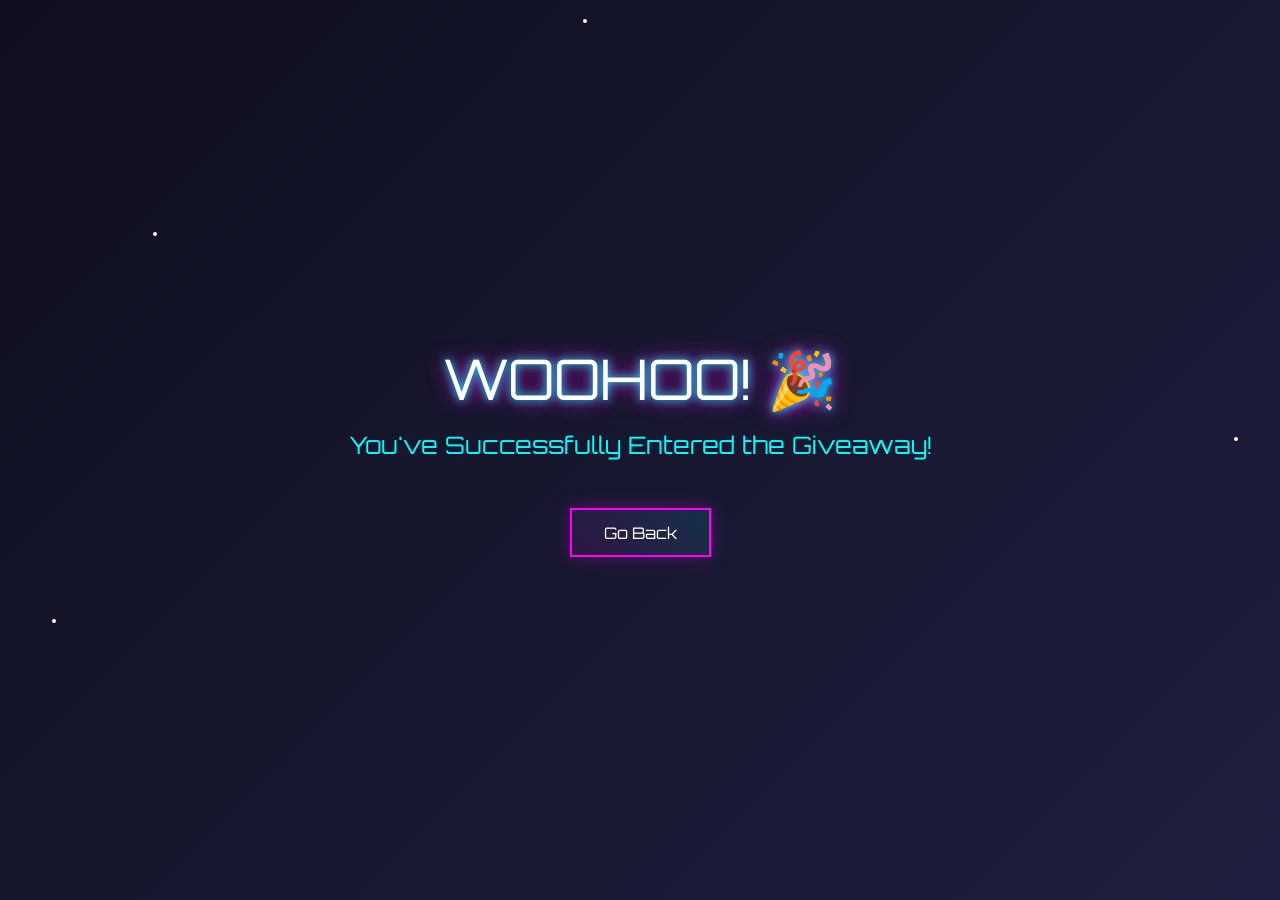
==== congrats.html @ d5685cb9 "Add files via upload" ====
<!DOCTYPE html>
<html>
<head>
  <meta charset="utf-8">
  <meta name="viewport" content="width=device-width">
  <title>Congratulations!</title>
  <style>
    body {
      background: linear-gradient(135deg, #0f0f1f 0%, #1f1f3f 100%);
      font-family: 'Orbitron', sans-serif;
      color: #fff;
      min-height: 100vh;
      display: flex;
      justify-content: center;
      align-items: center;
      margin: 0;
      text-align: center;
      overflow: hidden;
    }
    
    .congrats-container {
      position: relative;
      z-index: 2;
    }
    
    .congrats-text {
      font-size: 3.5rem;
      text-shadow: 0 0 10px #0ff,
                   0 0 20px #f0f;
      animation: glowText 2s ease-in-out infinite alternate;
      margin-bottom: 1rem;
    }
    
    .sub-text {
      font-size: 1.5rem;
      color: #0ff;
      animation: float 3s ease-in-out infinite;
      margin-bottom: 2rem;
    }

    .back-button {
      padding: 0.8rem 2rem;
      font-size: 1rem;
      color: #fff;
      background: linear-gradient(45deg, rgba(255, 0, 255, 0.1), rgba(0, 255, 255, 0.1));
      border: 2px solid #f0f;
      cursor: pointer;
      transition: all 0.3s ease;
      text-decoration: none;
      display: inline-block;
      margin-top: 1rem;
      box-shadow: 0 0 15px rgba(255, 0, 255, 0.3);
    }

    .back-button:hover {
      background: linear-gradient(45deg, rgba(255, 0, 255, 0.2), rgba(0, 255, 255, 0.2));
      border-color: #0ff;
      box-shadow: 0 0 30px rgba(0, 255, 255, 0.5);
    }
    
    .particles {
      position: fixed;
      width: 100%;
      height: 100%;
      pointer-events: none;
    }
    
    @keyframes glowText {
      from { text-shadow: 0 0 10px #0ff, 0 0 20px #f0f; }
      to { text-shadow: 0 0 20px #0ff, 0 0 40px #f0f; }
    }
    
    @keyframes float {
      0%, 100% { transform: translateY(0); }
      50% { transform: translateY(-10px); }
    }

    /* Add sparkle animation */
    .sparkle {
      position: absolute;
      width: 4px;
      height: 4px;
      background: #fff;
      border-radius: 50%;
      animation: sparkle 1.5s linear infinite;
    }

    @keyframes sparkle {
      0% { transform: scale(0); opacity: 0; }
      50% { transform: scale(1); opacity: 1; }
      100% { transform: scale(0); opacity: 0; }
    }
  </style>
  <link href="https://fonts.googleapis.com/css2?family=Orbitron:wght@400;700&display=swap" rel="stylesheet">
</head>
<body>
  <div class="congrats-container">
    <div class="congrats-text">WOOHOO! 🎉</div>
    <div class="sub-text">You've Successfully Entered the Giveaway!</div>
    <a href="index.html" class="back-button">Go Back</a>
  </div>
  <script>
    // Add random sparkles
    function createSparkle() {
      const sparkle = document.createElement('div');
      sparkle.className = 'sparkle';
      sparkle.style.left = Math.random() * window.innerWidth + 'px';
      sparkle.style.top = Math.random() * window.innerHeight + 'px';
      document.body.appendChild(sparkle);
      setTimeout(() => sparkle.remove(), 1500);
    }
    setInterval(createSparkle, 200);
  </script>
</body>
</html>
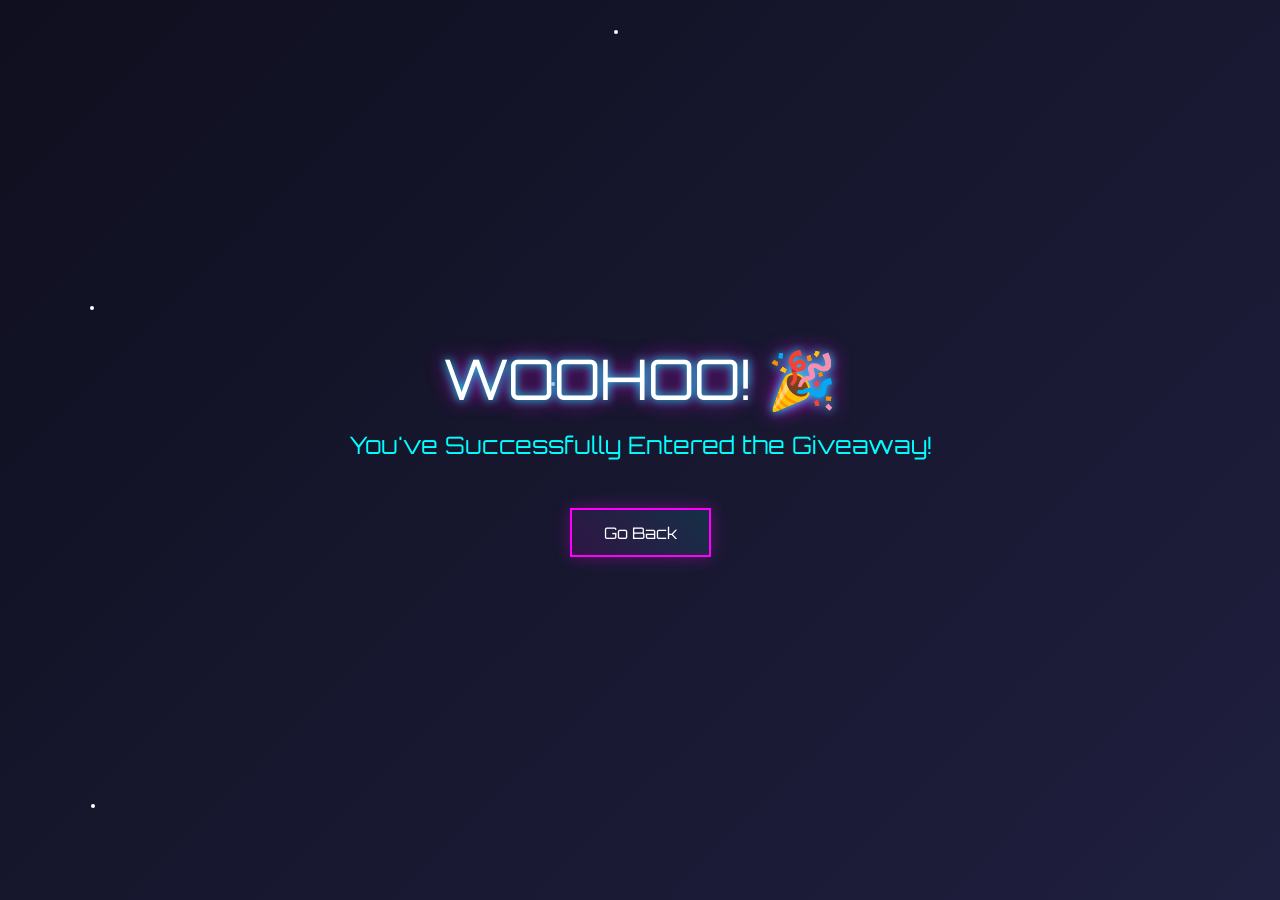
==== commit 40210dcc: "Update congrats.html" ====
--- a/congrats.html
+++ b/congrats.html
@@ -98,7 +98,7 @@
   <div class="congrats-container">
     <div class="congrats-text">WOOHOO! 🎉</div>
     <div class="sub-text">You've Successfully Entered the Giveaway!</div>
-    <a href="index.html" class="back-button">Go Back</a>
+    <a href="index" class="back-button">Go Back</a>
   </div>
   <script>
     // Add random sparkles
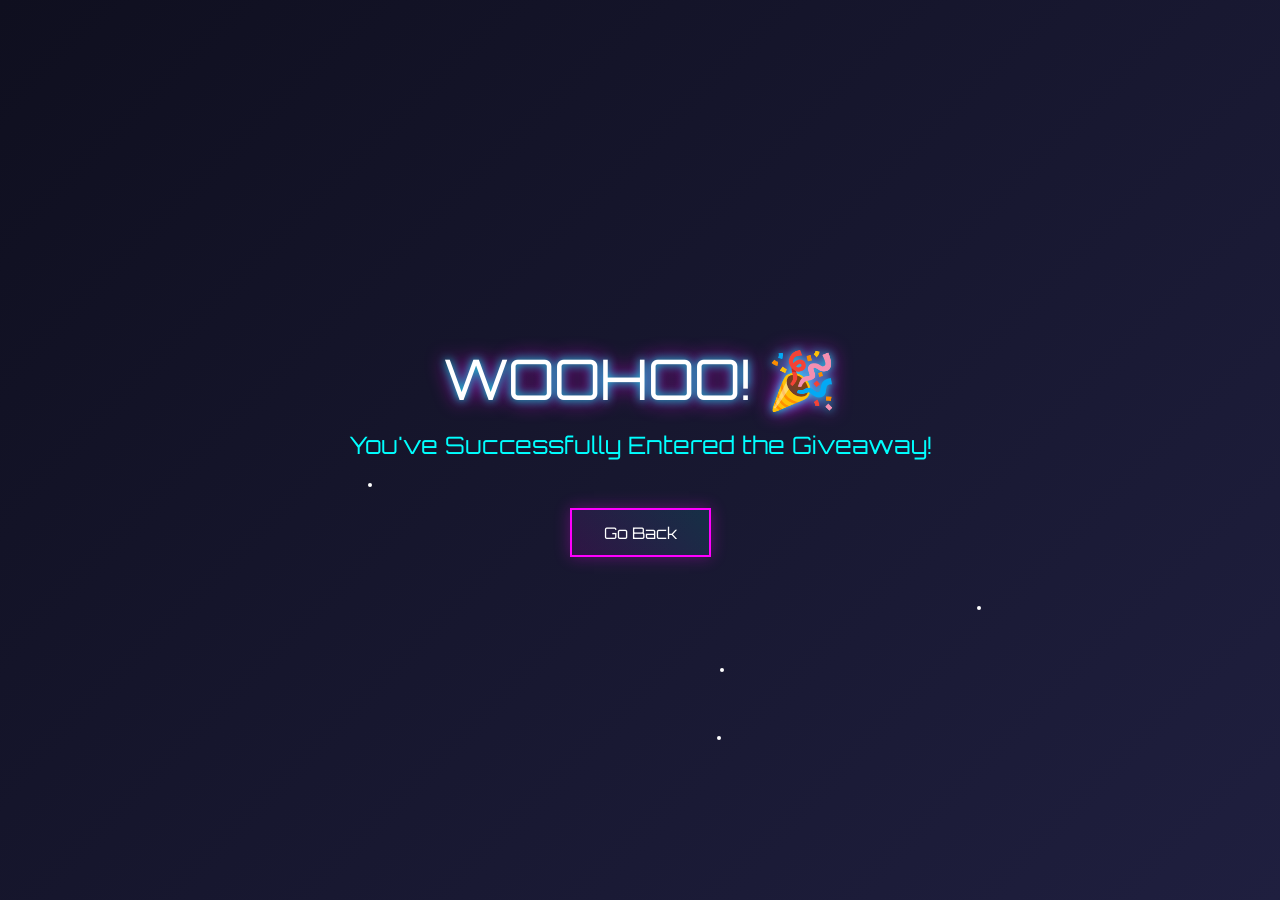
==== commit e92b648e: "Update congrats.html" ====
--- a/congrats.html
+++ b/congrats.html
@@ -98,7 +98,7 @@
   <div class="congrats-container">
     <div class="congrats-text">WOOHOO! 🎉</div>
     <div class="sub-text">You've Successfully Entered the Giveaway!</div>
-    <a href="index" class="back-button">Go Back</a>
+    <a href="index.html" class="back-button">Go Back</a>
   </div>
   <script>
     // Add random sparkles
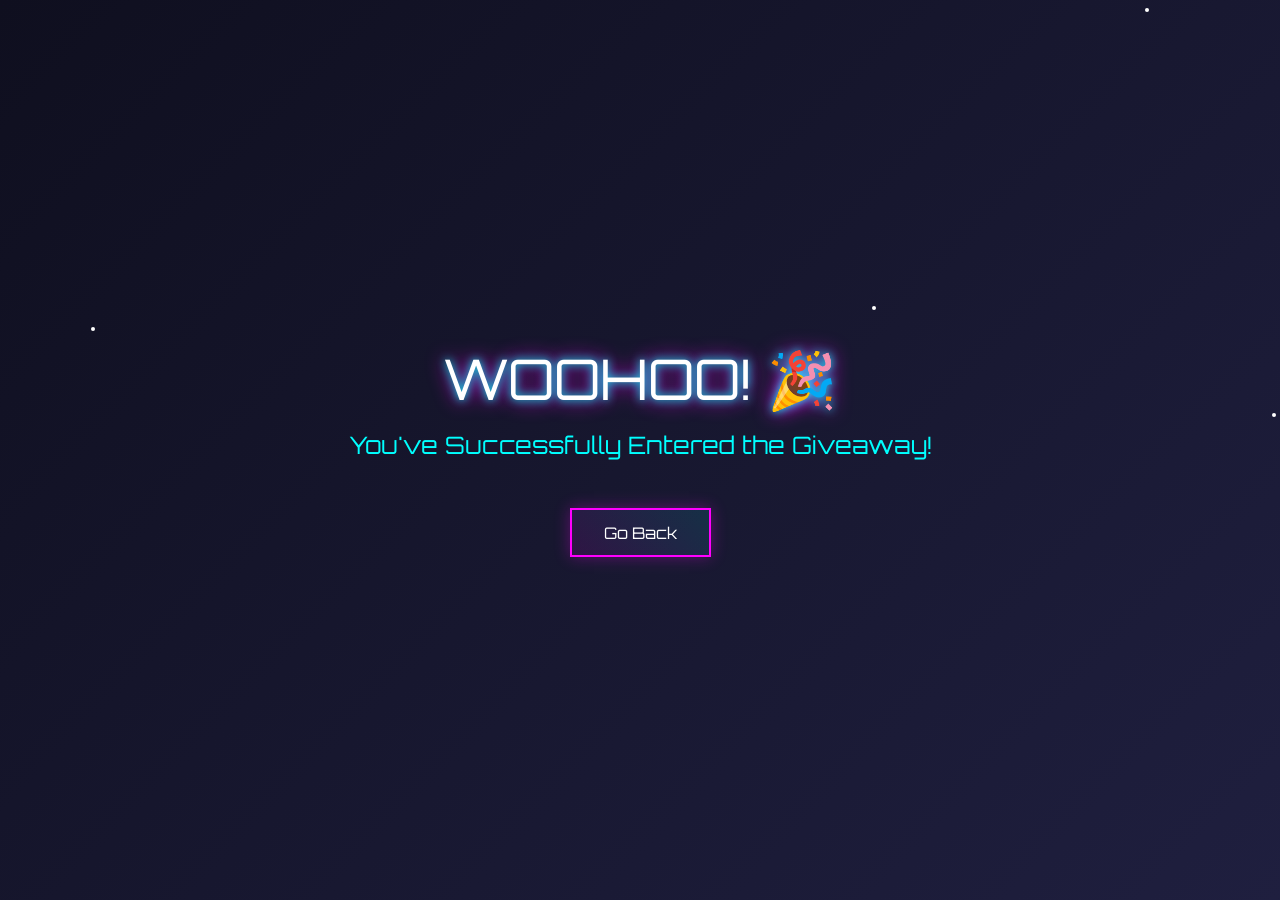
==== commit 188c4894: "Add files via upload" ====
--- a/congrats.html
+++ b/congrats.html
@@ -98,7 +98,7 @@
   <div class="congrats-container">
     <div class="congrats-text">WOOHOO! 🎉</div>
     <div class="sub-text">You've Successfully Entered the Giveaway!</div>
-    <a href="index.html" class="back-button">Go Back</a>
+    <a href="./" class="back-button">Go Back</a>
   </div>
   <script>
     // Add random sparkles
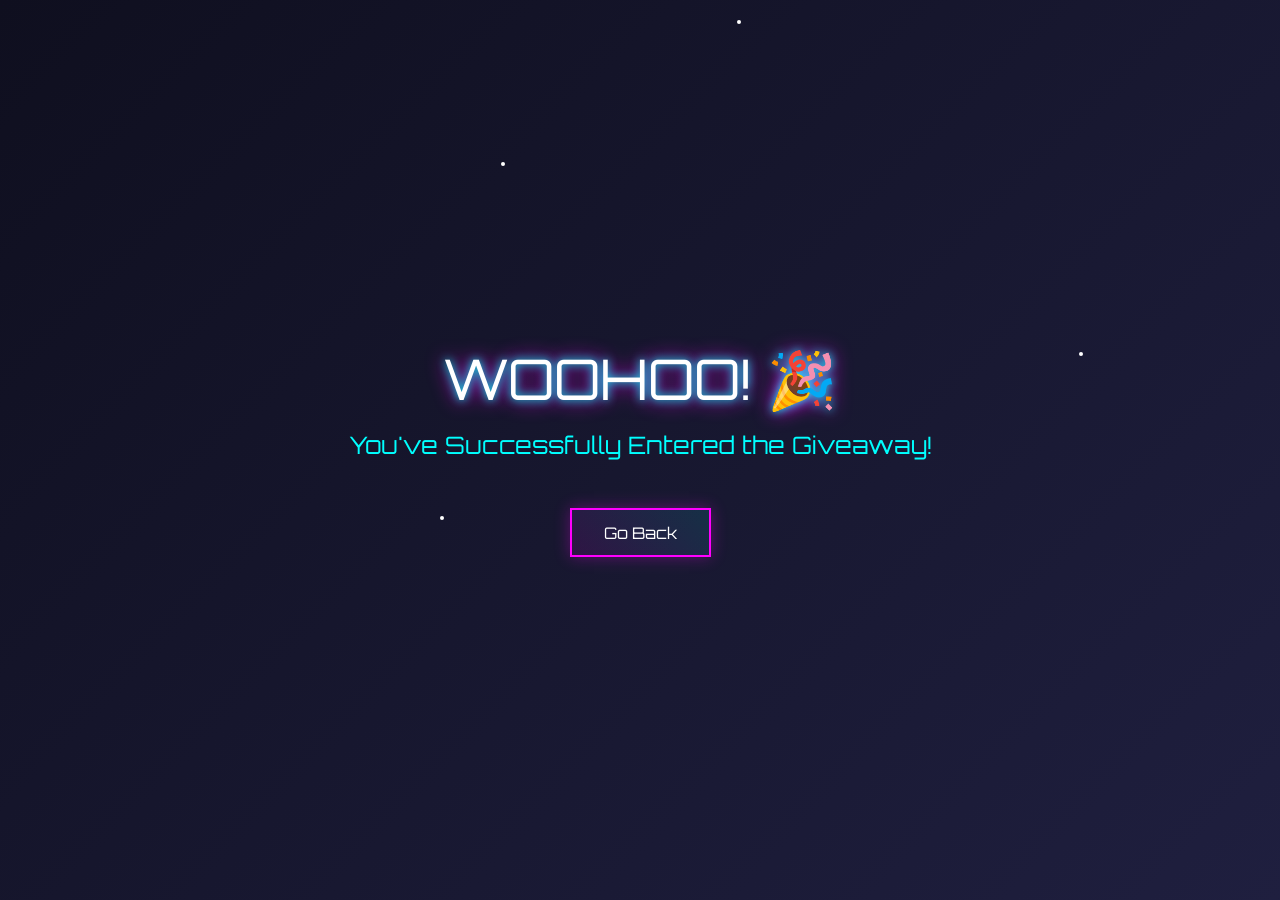
==== commit 6fe46531: "Add files via upload" ====
--- a/congrats.html
+++ b/congrats.html
@@ -3,6 +3,7 @@
 <html>
 <head>
   <meta charset="utf-8">
+  <link rel="icon" href="imgs/logo.jpg" type="image/jpeg">
   <meta name="viewport" content="width=device-width">
   <title>Congratulations!</title>
   <style>
